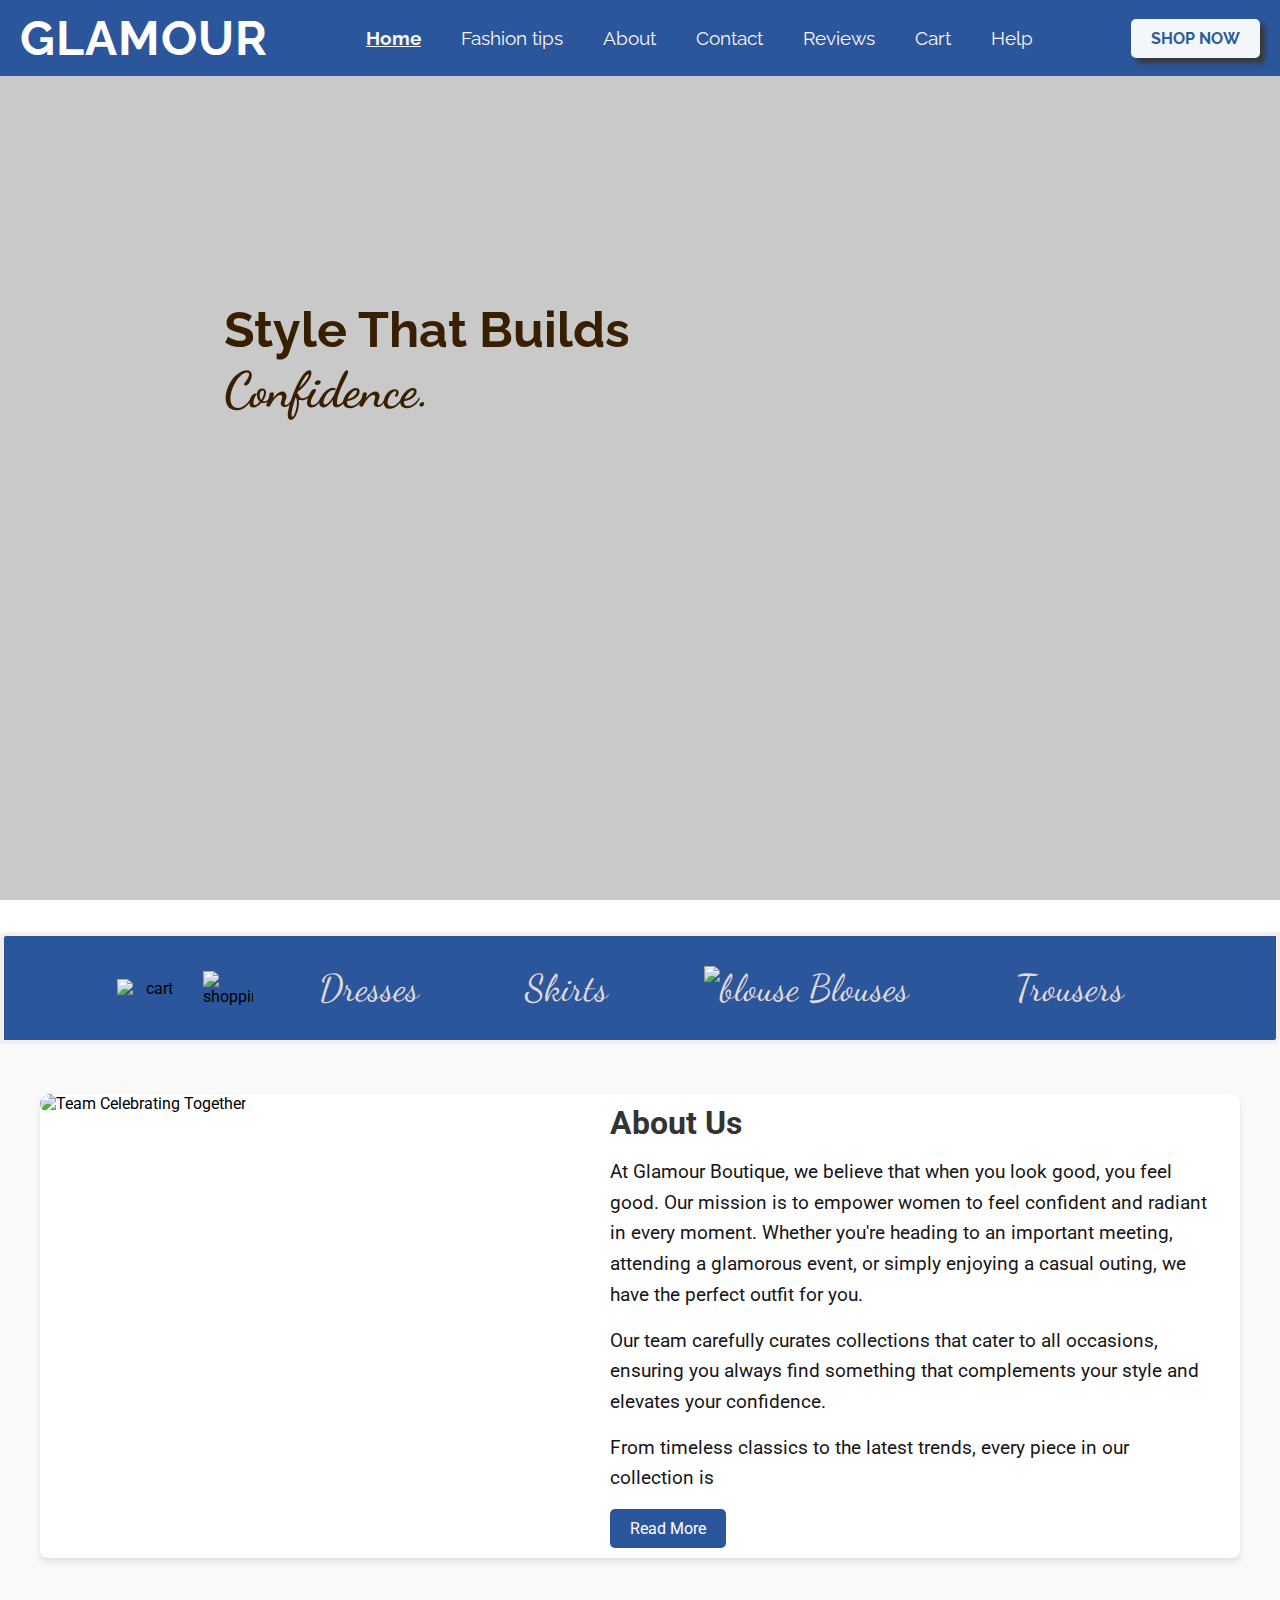
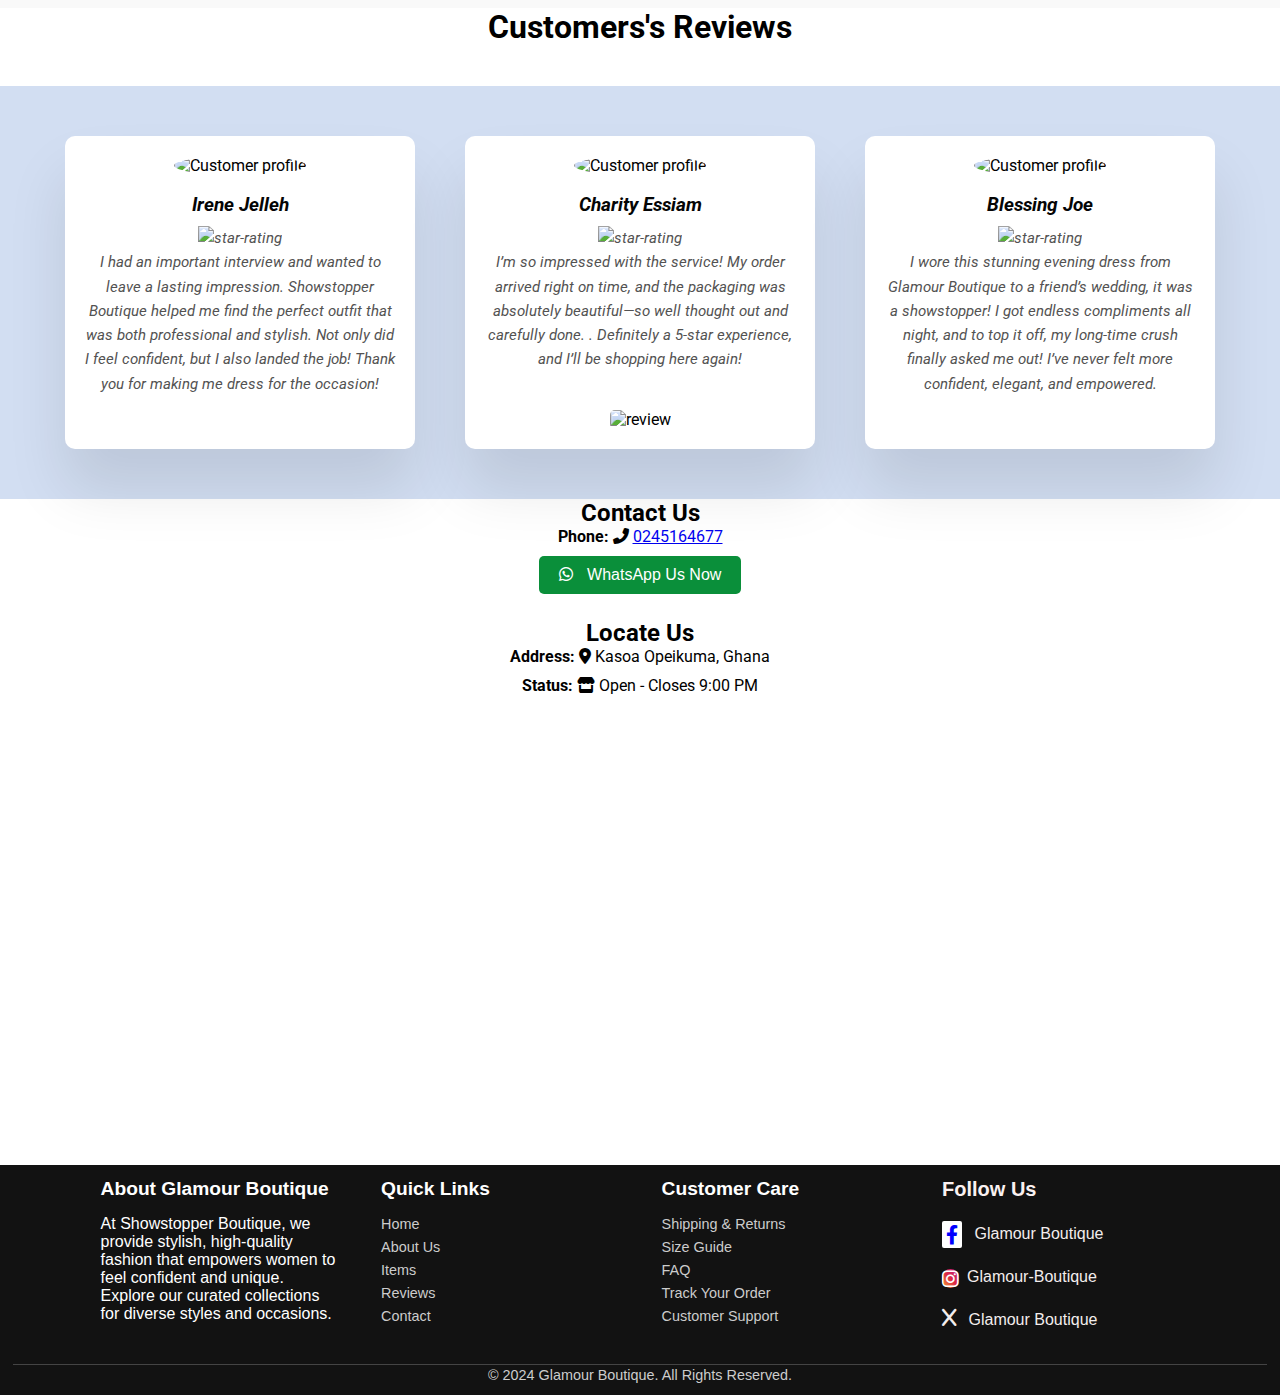
==== index.html @ 3b296327 "Add files via upload" ====
<!DOCTYPE html>
<html lang="en">
  <head>
    <meta charset="UTF-8" />
    <meta name="viewport" content="width=device-width, initial-scale=1.0" />
    <title>Main Background with Overlay</title>

  
    <link rel="stylesheet" href="index.css" />
    <script src="try.js"></script>
    <!-- <script src="locate.js"></script> -->
    <script
      src="https://kit.fontawesome.com/cdb2f161c6.js"
      crossorigin="anonymous"
    ></script>

    <link
      href="https://cdnjs.cloudflare.com/ajax/libs/font-awesome/6.0.0-beta3/css/all.min.css"
      rel="stylesheet"
    />

  </head>

  <body>

    <header>
      <!-- Navbar -->
      <nav>
        <div class="logo"> GLAMOUR </div>

        <div class="menu">
          <a href="#" id="Home">Home</a>
          <a href="tips.html">Fashion tips</a>
          <a href="#about-we">About</a>
          <a href="#green">Contact</a>
          <a href="#Revie">Reviews</a>
          <a href="cart.html" > Cart </a>

          <div class="dropdown">
            <a href="Customercare.htm">Help</a>
            <div class="dropdown-content">
                <a href="customercare.htm#Returns">Shipping & Returns</a>
                <a href="customercare.htm#size">Size Guide</a>
                <a href="customercare.htm#faq">FAQ</a>
                <a href="customercare.htm#track">Track Your Order</a>
                <a href="customercare.htm#support">Customer Support</a>
            </div>
        </div>

        </div>

        <a href="#Items" class="cta">SHOP NOW</a>
      </nav>

      <!-- Add this to your HTML (usually in the body section) -->
      <div id="notification" class="notification">
        <p id="notification-text"></p>
      </div>

      <h3 class="motto">
        Style That Builds <br /> <span id="confidence"> Confidence. </span> 
          
      </h3>
    </header>
  


    <!-- Shop LInks   -->
    <div id="Items">
      
      <ul class="Ul3">
         <img src="pictures/yonnah.png" width="70px" alt="cart"><img src="pictures/yun.png"     alt="shopping" width="50px">
         
        <div class="category">

          <!-- Checkbox (hidden) -->
          <input type="checkbox" id="dresses-toggle" class="toggle-checkbox" />

          <!-- Label for the checkbox -->
          <label for="dresses-toggle" class="toggle-label"> 
            <img src="pictures/aunty-icon.png" width="30px" alt="" />
           
            Dresses</label
          >

          <!-- Content to show/hide -->
          <div class="category-content">
            <ul>
              <li><a href="Richaunty.html"> Formal Dresses</a></li>
              <li><a href="EveningGowns.html"> Evening Gowns</a></li>
              <li><a href="dresses.html"> Casual Dresses</a></li>
            </ul>
          </div>
        </div>

        <!-- office wear -->
        <div class="category">
          <!-- Checkbox (hidden) -->
          <input type="checkbox" id="Skirts-toggle" class="toggle-checkbox" />

          <!-- Label for the checkbox -->

          <label for="Skirts-toggle" class="toggle-label">
            <img src="pictures/office-icon.png" width="30px" alt="" />
            Skirts</label
          >

          <!-- Content to show/hide -->
          <div class="category-content">
            <ul>
              <li><a href="pencil.html"> Pencil Skirts</a></li>
              <li><a href="Casualskirts.htm"> Casual Skirts</a></li>
              <li><a href="platedS.html">Evening Skirts </a></li>
            </ul>
          </div>
        </div>

        <!-- --------- Blouses-->
        <!--  from Ai -->
        <div class="category">
          <!-- Checkbox (hidden) -->
          <input type="checkbox" id="Tops-toggle" class="toggle-checkbox" />

          <!-- Label for the checkbox -->
          <label for="Tops-toggle" class="toggle-label">
            <img src="pictures/pappy-removebg-preview.png" width="30px" alt="blouse" /> Blouses
          </label>

          <!-- Content to show/hide -->
          <div class="category-content">
            <ul>
              <li><a href="OfficeTops.html"> Office Tops </a></li>
              <li><a href="evetops.html"> Evening Blouses</a></li>
              <li><a href="casb.html"> Casual Tops</a></li>
            </ul>
          </div>
        </div>

        <!-- --------- -->
        <!--  from Ai -->
        <div class="category">
          <!-- Checkbox (hidden) -->
          <input type="checkbox" id="Trousers-toggle" class="toggle-checkbox" />

          <!-- Label for the checkbox -->
          <label for="Trousers-toggle" class="toggle-label">
            <img src="pictures/pants-icon.png" width="30px" alt="" /> Trousers
          </label>

          <!-- Content to show/hide -->
          <div class="category-content">
            <ul>
              <li><a href="officeT.htm"> Formal trousers </a></li>
              <li><a href="shine.htm"> Evening trousers</a></li>
              <li><a href="summertrousers.htm"> Casual Trousers</a></li>
            </ul>
          </div>
        </div>

        

       
          
      </ul>
    </div>

    <!-- main -->

    <main>
      <!-- About Us Section -->
      <section id="about-us" class="about-us-section">
        <div class="about-us-container">
          <!-- Image Section -->
          <div class="about-us-image">
            <img src="pictures/jayson.jpg" alt="Team Celebrating Together" />
          </div>

          <!-- About us Section -->
          <div class="about-us-text" id="about-we">
            <h2>About Us</h2>
            <p>
              At Glamour Boutique, we believe that when you look good, you
              feel good. Our mission is to empower women to feel confident and
              radiant in every moment. Whether you're heading to an important
              meeting, attending a glamorous event, or simply enjoying a casual
              outing, we have the perfect outfit for you.
            </p>
            <p>
              Our team carefully curates collections that cater to all
              occasions, ensuring you always find something that complements
              your style and elevates your confidence.
            </p>

            <p> From timeless classics to the latest trends, every piece in our collection is </p>
            <a href="about-us.htm" class="read-more-btn">Read More</a>
          </div>
        </div>
      </section>

<!-- review section -->
 <section> 
<h2 id="Revie">Customers's Reviews</h2>
      <section id="Customer-review">
       
        <div class="Reviews">
          <img
            src="pictures/ree.jpg"
            alt="Customer profile"
            class="profiles--pic"
          />
          <p class="float9">
            <span class="p-name"> Irene Jelleh</span>
            <img src="pictures/gstar.png" width="120px" alt="star-rating" />
            <br />
I had an important interview and wanted to leave a lasting impression. 
Showstopper Boutique  helped me find the perfect outfit that was both professional 
and stylish. Not only did I feel confident, but I also landed the
 job! Thank you for making me dress for the occasion!
          </p>
          <img src="pictures/review5.jpg" width="100%" alt="" class="banda" />
        </div>

        <div class="Reviews">
          <img
            src="pictures/jeew.jpg"
            alt="Customer profile"
            class="profiles--pic"
          />
          <p class="float9">
            <span class="p-name"> Charity Essiam</span>
            <img src="pictures/gstar.png" width="120px" alt="star-rating" />

            <br />
            I’m so impressed with the service! My order arrived right on time, and the packaging was absolutely beautiful—so well thought out and carefully done. . Definitely a 5-star experience, and I’ll be shopping here again!
          </p> <br> <br>
          <img src="pictures/gabby.jpg" width="100%" height="30%" alt="review" class="banda" />
        </div>



        <div class="Reviews">
          <img
            src="pictures/luk.jpg"
            alt="Customer profile"
            class="profiles--pic" />
          <p class="float9">
            <span class="p-name"> Blessing Joe</span>
            <img src="pictures/gstar.png" width="120px" alt="star-rating" />
            <br />
             I wore this stunning evening dress from Glamour Boutique to a friend’s wedding, it was a showstopper! I got endless compliments all night, and to top it off, my long-time crush finally asked me out! I’ve never felt more confident, elegant, and empowered. 
          </p>
          <img src="pictures/jee.jpg" width="100%" alt="" class="banda" />
        </div>

      
      </section>
    </main>
  </section>

<!-- locate us -->
        <section class="location-info" >
           
                <div class="location">
                  <div id="green"> 
                  <h2>Contact Us</h2>
                    <p class="address"><strong>Phone:</strong> <i class="fas fa-phone-alt"></i> <a href="tel:0245164677">0245164677</a></p>
                    <a href="https://wa.me/233245164677" target="_blank">
                      <button class="btnn"><i class="fab fa-whatsapp"></i> WhatsApp Us Now</button>
                  </a>
                </div>


                  <h2>Locate Us </h2>
                  <p class="address"><strong>Address:</strong> <i class="fas fa-map-marker-alt"></i> Kasoa Opeikuma, Ghana</p>

                  <p><strong>Status:</strong> <i class="fas fa-store"></i> <span class="open">Open</span> - Closes 9:00 PM</p>
                </div>
                <div class="location-details">
                <div class="map">  <iframe src="https://www.google.com/maps/embed?pb=!1m18!1m12!1m3!1d3971.2195378727934!2d-0.42785399184886086!3d5.534420833848116!2m3!1f0!2f0!3f0!3m2!1i1024!2i768!4f13.1!3m3!1m2!1s0xfdfbbdac1ddea0d%3A0x70955f79b923f5af!2sKasoa%20-%20Opeikuma!5e0!3m2!1sen!2sgh!4v1733515613143!5m2!1sen!2sgh" width="600" height="450" style="border:0;" allowfullscreen="" loading="lazy" referrerpolicy="no-referrer-when-downgrade"> </iframe> </div>
                <div class="map"> <img src="pictures/real.webp"  width="20%" alt=""> </div> 
            </div>
         
        </section>
    



<!-- footer -->

    <footer id="Contact-us">
      <div class="footer-container">
        <!-- About Us Section -->
        <div class="footer-section">
          <h3>About Glamour Boutique</h3>
          <p>
            At Showstopper Boutique, we provide stylish, high-quality fashion
            that empowers women to feel confident and unique. Explore our
            curated collections for diverse styles and occasions.
          </p>
        </div>

        <!-- Quick Links Section -->
        <div class="footer-section">
          <h3>Quick Links</h3>
          <ul>
            <li><a href="#Home">Home</a></li>
            <li><a href="#About-us">About Us</a></li>
            <li><a href="#Items">Items</a></li>
            <li><a href="#Reviews">Reviews</a></li>
            <li><a href="#Contact-us">Contact</a></li>
          </ul>
        </div>

        <!-- Customer Care Section -->
        <div class="footer-section">
          <h3 id="C-care"> Customer Care </h3>
          <ul>
            <li><a href="Customercare.htm#Returns">Shipping & Returns</a></li>
            <li><a href="Customercare.htm#size">Size Guide</a></li>
            <li><a href="Customercare.htm#faq">FAQ</a></li>
            <li><a href="Customercare.htm#order">Track Your Order</a></li>
            <li><a href="Customercare.htm#support">Customer Support</a></li>
          </ul>
        </div>
<!-- social-links -->
        <div class="social-media">
          <h3>Follow Us</h3>
          <a href="https://www.facebook.com" target="_blank" class="social-link"><i class="fab fa-facebook-f"></i> Glamour Boutique</a> <br>
          <a href="https://www.instagram.com" target="_blank" class="social-link"><i class="fab fa-instagram"></i>Glamour-Boutique</a> <br>

          <a href="https://x.com/yourusername" target="_blank" class="social-link">
            <i class="fab fa-x"></i> Glamour Boutique
          </a>
          
          
         
      </div>
      
      </div>

      <!-- Footer Bottom -->
      <div class="footer-bottom">
        <p>&copy; 2024 Glamour Boutique. All Rights Reserved.</p>
      </div>
    </footer>

    <script src="try.js"> </script>
  </body>
</html>
---- index.css ----
/* fonts link below raleway*/
@import url('https://fonts.googleapis.com/css2?family=Cinzel:wght@400..900&family=DM+Sans:ital,opsz,wght@0,9..40,100..1000;1,9..40,100..1000&family=Dancing+Script:wght@400..700&family=Great+Vibes&family=Lato:ital,wght@0,100;0,300;0,400;0,700;0,900;1,100;1,300;1,400;1,700;1,900&family=Pacifico&family=Poppins:ital,wght@0,100;0,200;0,300;0,400;0,500;0,600;0,700;0,800;0,900;1,100;1,200;1,300;1,400;1,500;1,600;1,700;1,800;1,900&family=Raleway:ital,wght@0,100..900;1,100..900&family=Roboto:ital,wght@0,100;0,300;0,400;0,500;0,700;0,900;1,100;1,300;1,400;1,500;1,700;1,900&display=swap');

/* poppins fonts below */
@import url('https://fonts.googleapis.com/css2?family=Cinzel:wght@400..900&family=DM+Sans:ital,opsz,wght@0,9..40,100..1000;1,9..40,100..1000&family=Dancing+Script:wght@400..700&family=Great+Vibes&family=Lato:ital,wght@0,100;0,300;0,400;0,700;0,900;1,100;1,300;1,400;1,700;1,900&family=Pacifico&family=Poppins:ital,wght@0,100;0,200;0,300;0,400;0,500;0,600;0,700;0,800;0,900;1,100;1,200;1,300;1,400;1,500;1,600;1,700;1,800;1,900&family=Raleway:ital,wght@0,100..900;1,100..900&family=Roboto:ital,wght@0,100;0,300;0,400;0,500;0,700;0,900;1,100;1,300;1,400;1,500;1,700;1,900&display=swap');

/* dancing script */
@import url("https://fonts.googleapis.com/css2?family=Dancing+Script:wght@400..700&display=swap");

html {
  scroll-behavior: smooth; /* Enables smooth scrolling */
}

* {
    margin: 0;
    padding: 0;
    box-sizing: border-box;

  }

  header {
    position: relative; /* Set position relative for layering */
    height: 100vh; /* Full viewport height */
    background-image: url('pictures/homep.jpg');
    background-size:contain ; /* Ensure the main image covers the entire header */
    background-position: center; /* Center the main image */
    background-repeat: no-repeat; /* Avoid repetition */
    background-color: rgb(202, 201, 201);
    

    margin: auto;
    /* display: block; */


  }

/* url(pictures/aunty-icon.png) */

  h1 {
    position: absolute; /* Position text above the images */
    top: 50%; /* Center the text vertically */
    left: 50%; /* Center the text horizontally */
    transform: translate(-50%, -50%); /* Adjust for exact centering */
    color: white;
    font-size: 3em;
    text-shadow: 2px 2px 5px rgba(0, 0, 0, 0.7); /* Add a shadow for visibility */
  }


  /* Body and overall background */
  body {
    font-family: "Roboto", serif;
  }

#Home{
  text-decoration: underline;
  font-weight: bold;
}

.h12{
    font-size: 2rem;
    letter-spacing: 7px;
   font-display: left;
}



.toggle-label:hover{
background-color: #edf0f4;
transform: translateY(-2px);
list-style-type: circle;
color: #131314;
}

a:hover{
background-color:#f3eded;
color: #2b569b;

}

.motto{
  color: rgb(56, 31, 1);
 margin-top: 14rem;
 margin-left: 14rem;
 font-family: "Raleway";
/* text-decoration: underline; */
font-size: 3.1rem;
/* color:#2b569b; */
/* text-align: ; */
font-weight: bolder;
}

#confidence{
  /* background-color: #2b569b; */
  /* color: white; */
  /* background-image: url(pictures/paint2-.png); */
  /* font-size: 3rem; */
  font-family: "Dancing Script";
  /* margin-left: 6rem; */
}


/* Styling for the Items container */
#Items {
  border: 4px solid #f5eeee; 
  text-align: center; /* Center-align content inside */
  /* padding: 1rem;  */
  /* margin-right: 5rem; */
  /* margin-left: 5rem; */
  /* border: 1px solid rgb(252, 169, 183);  */
  background-color: #2b569b;
  /* border-left: 0px; */
  margin-top: 2rem;
  border-radius: 6px 0px;
}




/* Styling for the unordered list */
.Ul3 {
  display: flex; /* Use flexbox for horizontal layout */
  justify-content: center; /* Center items horizontally */
  align-items: center; /* Align items vertically */
  gap: 1rem; /* Add spacing between list items */
  list-style: none; /* Remove bullet points */
  padding: 0; /* Remove default padding */
  margin: 0; /* Remove default margin */
  flex-wrap: wrap; /* Allow items to wrap to the next line */
  font-family: "Roboto", serif;
}

/* Styling for each list item */
.Ul3 li {
  display: flex; /* Align content within each list item */
  flex-direction: row; /* Keep items in a row */
  align-items: center; /* Align image and text vertically */
  flex: 1 0 150px; /* Flex-grow, flex-shrink, and set a base width */
  justify-content: center; /* Center each list item */
  
}

/* Styling for links */
.Ul3 li a {
  text-decoration: none; /* Remove underline from links */
  color: black; /* Set link text color */
  font-size: 1rem; /* Set font size for text */
  display: flex; /* Flexbox for link content */
  align-items: center; /* Align image and text vertically */
  width: 100%; /* Ensure the link takes full width of li */
  justify-content: center; /* Center content horizontally */
 margin-left: 13px;
}


.Ul3 li a:hover{
  color: #fff;
  background-color: #2b569b;
}

/* Styling for images */
.Ul3 li img {
  width: 7%; /* Set image width */
  height: auto; /* Maintain aspect ratio */
  margin-right: 0.5rem; /* Add space between image and text */
}




/* about us */

/* About Us Section Styles */
.about-us-section {
  display: flex;
  justify-content: center;
  padding: 50px 20px;
  background-color: #f9f9f9;
}

.about-us-container {
  display: flex;
  flex-direction: row; /* Ensures the image is on the left and text on the right */
  flex-wrap: wrap;
  max-width: 1200px;
  width: 100%;
  background: #fff;
  border-radius: 8px;
  overflow: hidden;
  box-shadow: 0 4px 6px rgba(0, 0, 0, 0.1);
}

.about-us-image {
  flex: 0.9; /* Makes the image take up half the container width */
  min-width: 00px; /* Ensures the image doesn't shrink too much */
}

.about-us-image img {
  width: 80%;
  height: auto;
  border-radius: 10px;
}

.about-us-text {
  flex: 1; /* Makes the text take up half the container width */
  padding: 10px 30px;
}

.about-us-text h2 {
  font-size: 2rem;
  color: #333;
  margin-bottom: 15px;
}

.about-us-text p {
  font-size: 1.2rem;
  line-height: 1.6;
  color:rgb(23, 22, 22);
  margin-bottom: 15px;
}


/* read more */
.read-more-btn {
  display: inline-block;
  padding: 10px 20px;
  color: #fff;
  background-color:#2b569b;
  border-radius: 5px;
  text-decoration: none;
  /* font-weight: bold; */
  transition: all 0.3s ease;
}

.read-more-btn:hover {
  /* background-color: #b0405f; */
  transform: translateY(-2px);
}




/* Reviews Section */
#Customer-review {
  display: flex;
  justify-content: center;
  flex-wrap: wrap;
  gap: 50px;
  margin-top: 40px;
  padding: 50px;
 /* background-color: #f1bcdc; */
 /* backdrop-filter: blur(15px); */
 /* box-shadow: 0 0  3px #3f3f3f; */
background-color: #d2def2;
}

.Reviews {
  background-color: white ;
  width: 350px;
  padding: 20px;
  border-radius: 10px;
  text-align: center;
  /* transition: transform 0.3s ease, box-shadow 0.3s ease; */
overflow: hidden;
box-shadow: 0 40px 60px rgba(0, 0, 0, 0.1);
/* border: 2px #2b569b solid; */
}

.Reviews:hover {
  transform: translateY(-2px);
  box-shadow: 0 16px 16px #2b569b;
}

#Revie{
  text-align: center;
  font-size: 2rem;
}

.profiles--pic {
  width: 80px;
  height: 80px;
  border-radius: 50%;
  object-fit: cover;
  margin-bottom: 15px;
}

.float9 {
  font-size: 16px;
  color: #272626;
}

.p-name {
  font-weight: bold;
  color: #050505;
  display: block;
  margin-bottom: 5px;
  font-size: 1.2rem;
}

.Reviews p {
  line-height: 1.6;
  font-style: italic;
  color: #535252;
  font-size: 95%;
}

.banda:hover{
  transform: scale(1.3);
  transition: transform 0.3s ease, box-shadow 0.3s ease;
}

.banda{
  border-radius: 5px;
}


/* footer */
footer {
  background-color: #121212;
  color: #fff;
  padding: 1% 1%;
  font-family: Arial, sans-serif;
}

.footer-container {
  display: flex;
  justify-content: space-between;
  flex-wrap: wrap;
  max-width: 1200%;
  /* margin: 0 auto; */
  padding: 0 7%;
}

.footer-section {
  width: 22%;
  margin-bottom: 2%;
}

.footer-section h3 {
  font-size: 1.2em;
  margin-bottom: 15px;
  font-weight: bold;
  color: #fff;
}

.footer-section ul {
  list-style: none;
  padding: 0;
}

.footer-section ul li {
  margin: 5px 0;
}

.footer-section ul li a {
  color: #ccc;
  text-decoration: none;
  font-size: 0.9em;
}

.footer-section ul li a:hover {
  color: #fff;
}

.footer-bottom {
  text-align: center;
  margin-top: 1%;
  border-top: 1px solid #444;
  padding-top: 0.1%;
}

.footer-bottom p {
  font-size: 0.9em;
  color: #ccc;
}


/* ai links to the shop */
/* General Styling */
.category {
  margin: 20px;
  font-family: "Poppins";
  color: black;
}

/* Initially hide the content */
.category-content {
  display: none;
  margin-top: 10px;
  padding: 10px;
  background-color: #cfd5db;
  border: 1px solid #ddd;
  border-radius: 5px;
}

div.category-content ul {
  list-style-type: square;
}

.toggle-checkbox {
  display: none; /* Hide the checkbox */
}

.toggle-label {
  /* background-color: #ff6f61; */
  color: rgb(224, 218, 218);
  padding: 10px 20px;
  border-radius: 5px;
  cursor: pointer;
  display: inline-block;
  font-size: 37px;
  font-family: "Dancing Script";
}


/* Show content when checkbox is checked */
.toggle-checkbox:checked + .toggle-label + .category-content {
  display: block;
}




/* Social Media Section */
.social-media {
  width: 22%; /* Match the other sections for consistent layout */
  text-align: left; /* Align content to the left */
  margin: 0; /* Remove extra margins */
  gap: 10px;
}

.social-media h3 {
  font-size: 20px;
  color: #faf1f1;
  margin-bottom: 10px;
}

.social-link {
  display: inline-block;
  margin: 10px 0;
  text-decoration: none;
  color: #f3eded;
  font-size: 16px;
  transition: color 0.3s ease;
}

.social-link i {
  margin-right: 8px;
  font-size: 1.2em; /* Adjust icon size for consistency */
}

.social-link:hover {
  color: #007bff; /* Change this to your theme color */
}

.fa-facebook-f, .fa-twitter, .fa-instagram {
  font-size: 1.5em;
  vertical-align: middle;
  
}

.fa-facebook-f{
  color: blue;
  font-size: 2rem;
  background-color: white;
  padding: 4px;
  border-radius: 2px;
}


/* General styling for the social link */
.fa-instagram {
  color: #ffffff; /* White text for contrast */
  background: linear-gradient(45deg, #f09433, #e6683c, #dc2743, #cc2366, #bc1888);
  /* padding: 10px 20px; */
  border-radius: 25px; /* Rounded button style */
  text-decoration: none;
  font-size: 16px;
  display: inline-flex;
  align-items: center;
  transition: transform 0.3s, box-shadow 0.3s ease;
}

.fa-twitter{
  color: #1da1f2;
}




/* cart */
.cart i {
  font-size: 20px;
  color: #edf0f5;
}

.cart:hover i {
  color: #000; /* Highlight color on hover */
}


/* locate-us */
.location-info {
  /* display: flex; */
  flex-direction: column; /* Ensure items are stacked vertically */
  align-items: center; /* Center the content horizontally */
  justify-content: center; /* Center the content vertically, if needed */
  text-align: center;
}





.map{
  /* width: 200%;  */
  max-width: 600px; 
  /* height: 450px;  */
  /* gap: 1px; */
  margin-top: 1rem;
}

.location-details {
  display: flex;
  justify-content: center; 
  gap: 4px; /* Add spacing between the images */
}

.map img {
  width: 80%; /* Adjust image width to fit */
  transform: scaleX(-1); /* Mirror the first image */
}

.map:last-child img {
  transform: scaleX(1); /* Keep the second image normal */
}


#green{
  margin-bottom: 2%;
  /* padding:  0 8rem; */
}

.address{
  margin-bottom: 10px;
}


/* i do noy know wat button yhis is */
.btnn{
  background-color: #2b569b;
  color: white;
  padding: 7px;
  border-radius: 3px;
  border-color: #2b5c9b;
}


#C-care a{
  text-decoration: none;
  color: white;
}


.btnn {
  background-color: #0a8f3a; /* WhatsApp green */
  color: white;
  padding: 10px 20px;
  border: none;
  border-radius: 5px;
  font-size: 16px;
  cursor: pointer;
}

.btnn i {
  margin-right: 10px;
}

.btnn:hover {
  background-color: #128C7E; /* Darker green on hover */
}


/* Navbar styling */
nav {
  display: flex;
  justify-content: space-between;
  align-items: center;
  padding: 10px 20px;
  /* position: sticky; */
  top: 0;
  z-index: 1000;
  font-family: "Raleway", sans-serif;
  background-color: #2b569b;
  position: sticky;
}



/* Logo styling */
nav .logo {
  font-size: 48px;
  color: #FFF;
  font-weight: bold;
  text-transform: uppercase;
  letter-spacing: 1px;
  flex-shrink: 0; /* Prevent logo from shrinking */
  /* letter-spacing: 4px; */
}

/* Menu styling */
nav .menu {
  display: flex;
  gap: 20px;
  flex: 1; /* Allow the menu to take up available space */
  justify-content: center; /* Center the menu items */
  align-items: center;
}

/* Menu links styling */
nav .menu a {
  color: #f9f5f5;
  text-decoration: none;
  font-size: 1.2rem;
  padding: 5px 10px;
  border-radius: 5px;
  transition: background 0.3s;
}

nav .menu a:hover {
  color: #2b569b;
  background-color: white;
}

/* Dropdown menu */
.dropdown {
  position: relative;
}

.dropdown-content {
  display: none;
  position: absolute;
  background-color: #8c8888;
  min-width: 200px;
  box-shadow: 0px 8px 16px rgba(0, 0, 0, 0.2);
  z-index: 1;
  padding: 10px;
  border-radius: 5px;
 
}

.dropdown-content a {
  color: #333;
  padding: 8px;
  text-decoration: none;
  display: block;
}

.dropdown-content a:hover {
  background-color: #151313;
  color: white;
}

.dropdown:hover .dropdown-content {
  display: block;
}

/* CTA button styling */
.cta {
  background-color: #f4f7fa;
  color: #2b5c9b;
  padding: 10px 20px;
  text-decoration: none;
  font-weight: bolder;
  border-radius: 5px;
  transition: background 0.3s;
  flex-shrink: 0; /* Prevent CTA button from shrinking */
  font-size: 1rem;
  /* border: 5px 5px solid black; */
  box-shadow: 5px 5px 5px #383838;
}

.cta:hover {
  background-color: #2b569b;
  color: #fff;
  /* transform: ; */
  /* box-shadow: 1px ; */
  
}





/* Responsive Design */
@media (max-width: 768px) {
  .menu {
    display: none; /* Hide menu by default */
    /* flex-direction: column; */
    align-items: center;
    background-color: #2b569b;
    /* padding: 10px; */
    position: absolute;
    top: 60px;
    /* left: 0; */
    /* width: 200px; */
    box-shadow: 0px 4px 6px rgba(0, 0, 0, 0.1);
  }

  .menu a {
    padding: 10px;
    font-size: 1rem;
  }

.logo{
  font-size: 1%;
}
  
.motto{
  color: black;
  font-size: 201%;
  margin-left: 1rem;
  width: 24%;
}



 



  .menu ul {
    list-style-type: none;
    padding: 0;
  }

#Items{
  width: 300px;
 
}

.Ul3{
gap: 2px;
margin: 0;
justify-content: center;
}


}
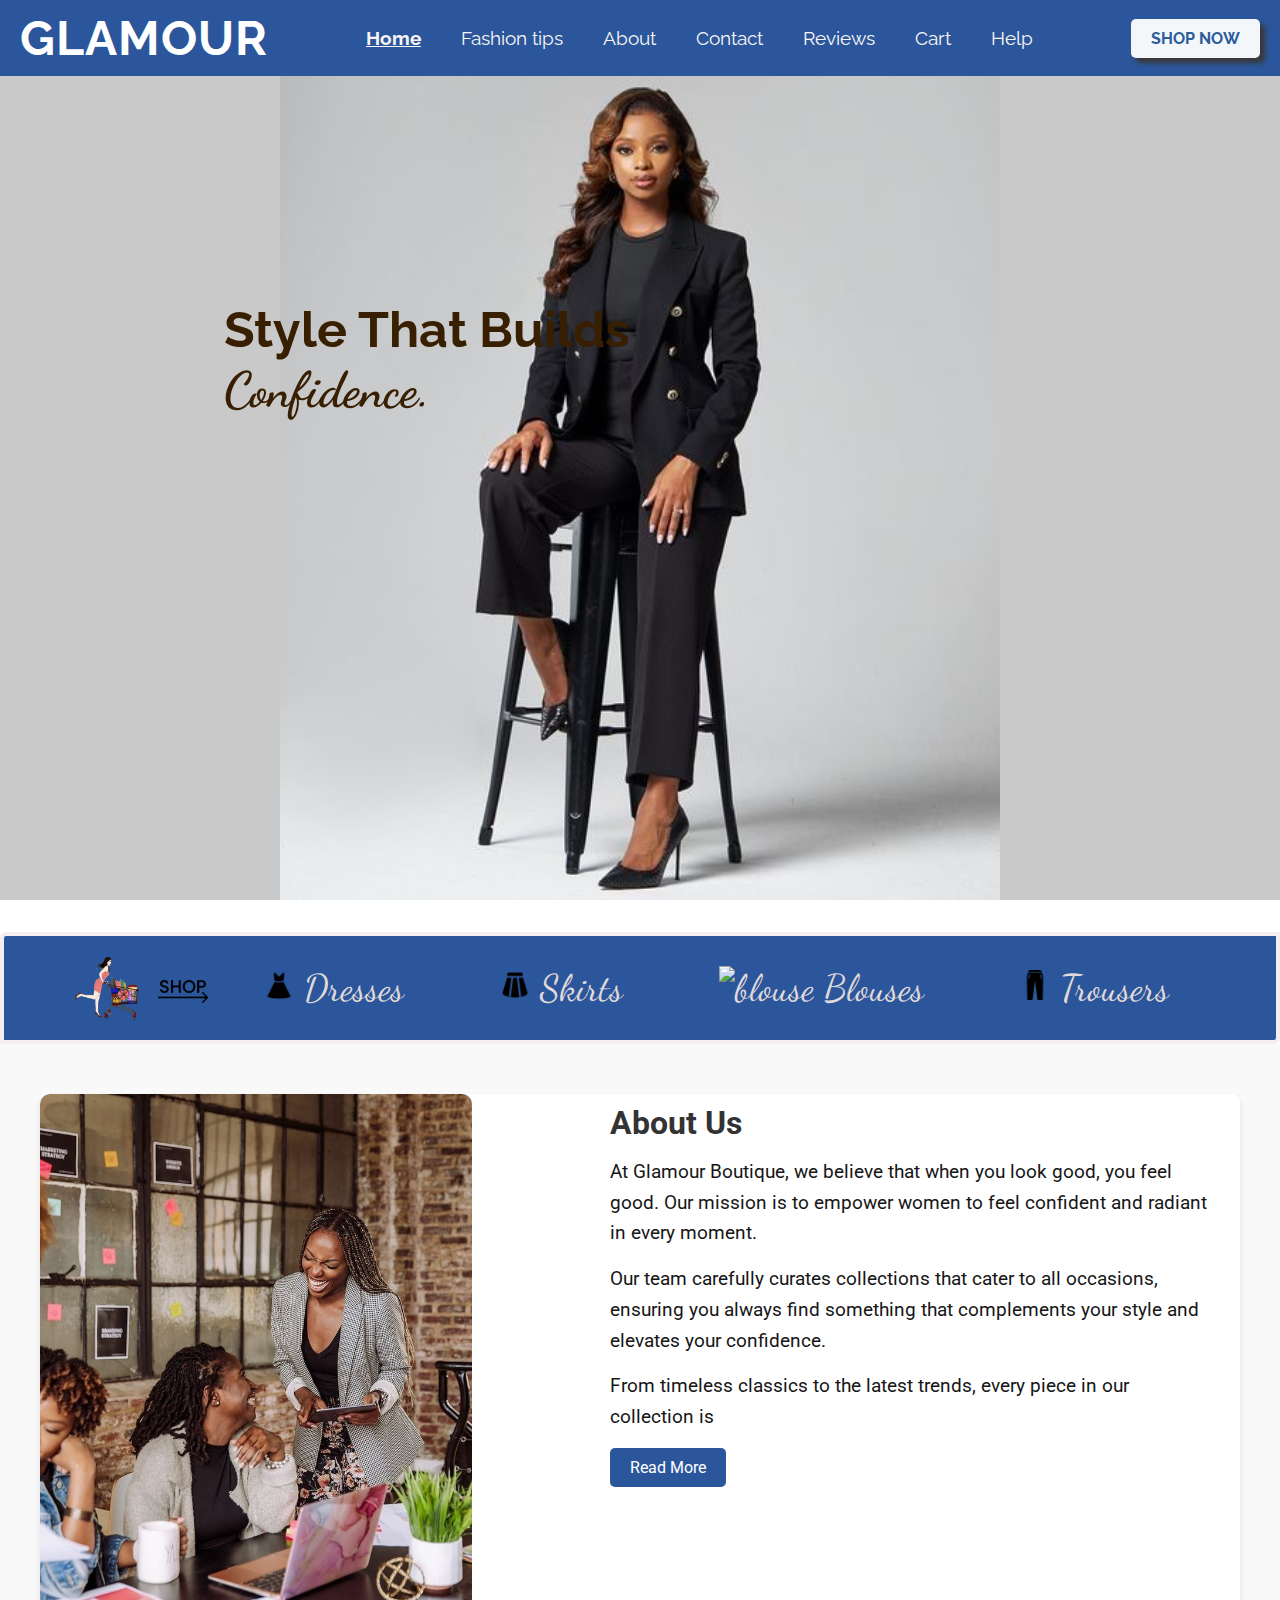
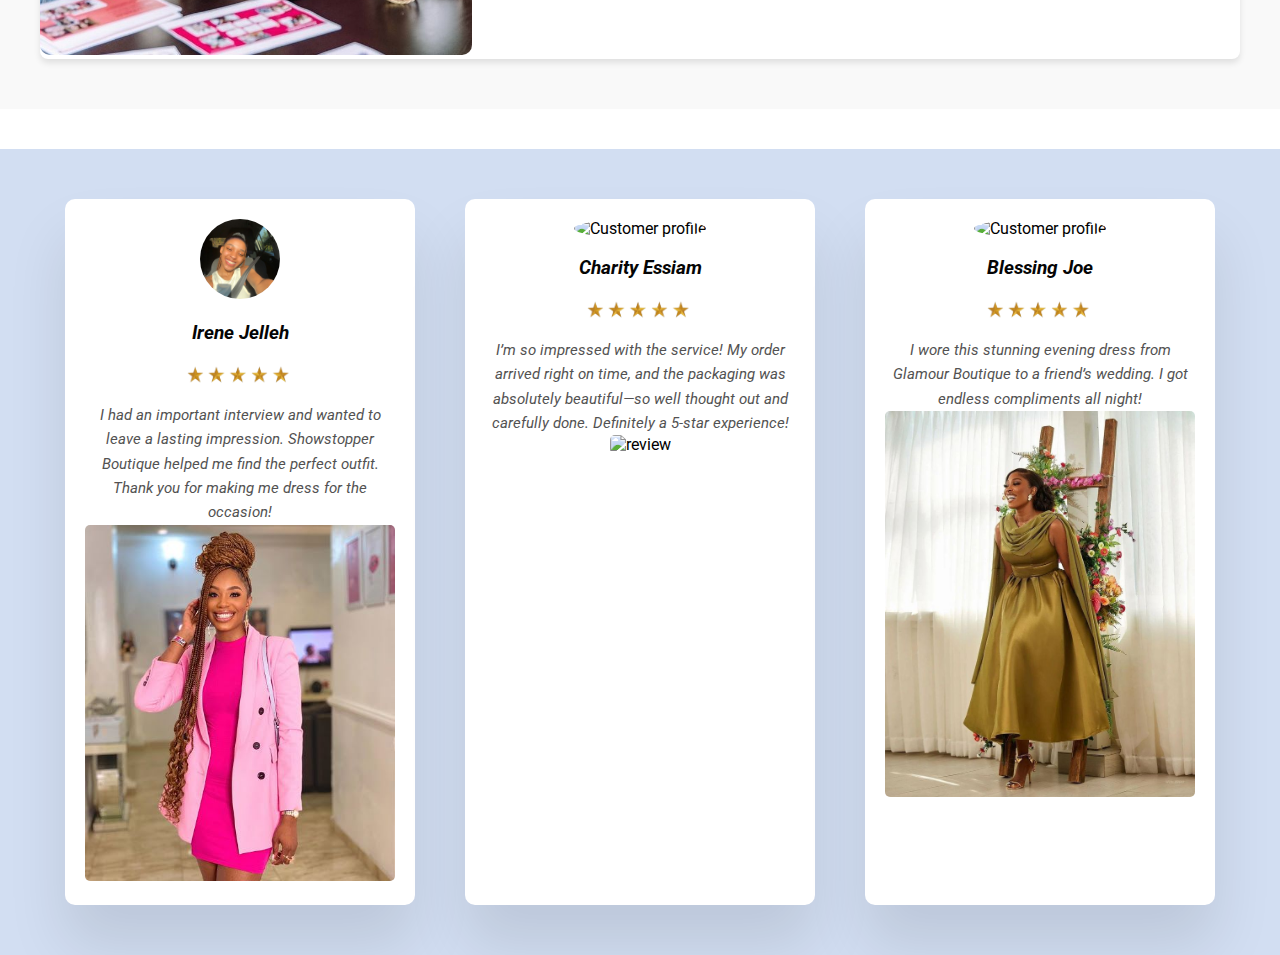
==== commit b93303bd: "Update index.html" ====
--- a/index.html
+++ b/index.html
@@ -5,10 +5,8 @@
     <meta name="viewport" content="width=device-width, initial-scale=1.0" />
     <title>Main Background with Overlay</title>
 
-  
     <link rel="stylesheet" href="index.css" />
     <script src="try.js"></script>
-    <!-- <script src="locate.js"></script> -->
     <script
       src="https://kit.fontawesome.com/cdb2f161c6.js"
       crossorigin="anonymous"
@@ -18,16 +16,12 @@
       href="https://cdnjs.cloudflare.com/ajax/libs/font-awesome/6.0.0-beta3/css/all.min.css"
       rel="stylesheet"
     />
-
   </head>
 
   <body>
-
     <header>
-      <!-- Navbar -->
       <nav>
         <div class="logo"> GLAMOUR </div>
-
         <div class="menu">
           <a href="#" id="Home">Home</a>
           <a href="tips.html">Fashion tips</a>
@@ -46,44 +40,30 @@
                 <a href="customercare.htm#support">Customer Support</a>
             </div>
         </div>
-
         </div>
-
         <a href="#Items" class="cta">SHOP NOW</a>
       </nav>
 
-      <!-- Add this to your HTML (usually in the body section) -->
       <div id="notification" class="notification">
         <p id="notification-text"></p>
       </div>
 
       <h3 class="motto">
         Style That Builds <br /> <span id="confidence"> Confidence. </span> 
-          
       </h3>
     </header>
-  
 
-
-    <!-- Shop LInks   -->
     <div id="Items">
-      
       <ul class="Ul3">
-         <img src="pictures/yonnah.png" width="70px" alt="cart"><img src="pictures/yun.png"     alt="shopping" width="50px">
+         <img src="picture/yonnah.png" width="70px" alt="cart">
+         <img src="picture/yun.png" alt="shopping" width="50px">
          
         <div class="category">
+          <input type="checkbox" id="dresses-toggle" class="toggle-checkbox" />
+          <label for="dresses-toggle" class="toggle-label"> 
+            <img src="picture/aunty-icon.png" width="30px" alt="" />
+           Dresses</label>
 
-          <!-- Checkbox (hidden) -->
-          <input type="checkbox" id="dresses-toggle" class="toggle-checkbox" />
-
-          <!-- Label for the checkbox -->
-          <label for="dresses-toggle" class="toggle-label"> 
-            <img src="pictures/aunty-icon.png" width="30px" alt="" />
-           
-            Dresses</label
-          >
-
-          <!-- Content to show/hide -->
           <div class="category-content">
             <ul>
               <li><a href="Richaunty.html"> Formal Dresses</a></li>
@@ -93,19 +73,12 @@
           </div>
         </div>
 
-        <!-- office wear -->
         <div class="category">
-          <!-- Checkbox (hidden) -->
           <input type="checkbox" id="Skirts-toggle" class="toggle-checkbox" />
+          <label for="Skirts-toggle" class="toggle-label">
+            <img src="picture/office-icon.png" width="30px" alt="" />
+            Skirts</label>
 
-          <!-- Label for the checkbox -->
-
-          <label for="Skirts-toggle" class="toggle-label">
-            <img src="pictures/office-icon.png" width="30px" alt="" />
-            Skirts</label
-          >
-
-          <!-- Content to show/hide -->
           <div class="category-content">
             <ul>
               <li><a href="pencil.html"> Pencil Skirts</a></li>
@@ -115,18 +88,12 @@
           </div>
         </div>
 
-        <!-- --------- Blouses-->
-        <!--  from Ai -->
         <div class="category">
-          <!-- Checkbox (hidden) -->
           <input type="checkbox" id="Tops-toggle" class="toggle-checkbox" />
-
-          <!-- Label for the checkbox -->
           <label for="Tops-toggle" class="toggle-label">
-            <img src="pictures/pappy-removebg-preview.png" width="30px" alt="blouse" /> Blouses
+            <img src="picture/pappy-removebg-preview.png" width="30px" alt="blouse" /> Blouses
           </label>
 
-          <!-- Content to show/hide -->
           <div class="category-content">
             <ul>
               <li><a href="OfficeTops.html"> Office Tops </a></li>
@@ -136,18 +103,12 @@
           </div>
         </div>
 
-        <!-- --------- -->
-        <!--  from Ai -->
         <div class="category">
-          <!-- Checkbox (hidden) -->
           <input type="checkbox" id="Trousers-toggle" class="toggle-checkbox" />
-
-          <!-- Label for the checkbox -->
           <label for="Trousers-toggle" class="toggle-label">
-            <img src="pictures/pants-icon.png" width="30px" alt="" /> Trousers
+            <img src="picture/pants-icon.png" width="30px" alt="" /> Trousers
           </label>
 
-          <!-- Content to show/hide -->
           <div class="category-content">
             <ul>
               <li><a href="officeT.htm"> Formal trousers </a></li>
@@ -156,34 +117,22 @@
             </ul>
           </div>
         </div>
-
-        
-
-       
-          
       </ul>
     </div>
 
-    <!-- main -->
-
     <main>
-      <!-- About Us Section -->
       <section id="about-us" class="about-us-section">
         <div class="about-us-container">
-          <!-- Image Section -->
           <div class="about-us-image">
-            <img src="pictures/jayson.jpg" alt="Team Celebrating Together" />
+            <img src="picture/jayson.jpg" alt="Team Celebrating Together" />
           </div>
 
-          <!-- About us Section -->
           <div class="about-us-text" id="about-we">
             <h2>About Us</h2>
             <p>
               At Glamour Boutique, we believe that when you look good, you
               feel good. Our mission is to empower women to feel confident and
-              radiant in every moment. Whether you're heading to an important
-              meeting, attending a glamorous event, or simply enjoying a casual
-              outing, we have the perfect outfit for you.
+              radiant in every moment.
             </p>
             <p>
               Our team carefully curates collections that cater to all
@@ -197,153 +146,53 @@
         </div>
       </section>
 
-<!-- review section -->
- <section> 
-<h2 id="Revie">Customers's Reviews</h2>
       <section id="Customer-review">
-       
         <div class="Reviews">
           <img
-            src="pictures/ree.jpg"
+            src="picture/ree.jpg"
             alt="Customer profile"
             class="profiles--pic"
           />
           <p class="float9">
             <span class="p-name"> Irene Jelleh</span>
-            <img src="pictures/gstar.png" width="120px" alt="star-rating" />
+            <img src="picture/gstar.png" width="120px" alt="star-rating" />
             <br />
 I had an important interview and wanted to leave a lasting impression. 
-Showstopper Boutique  helped me find the perfect outfit that was both professional 
-and stylish. Not only did I feel confident, but I also landed the
- job! Thank you for making me dress for the occasion!
+Showstopper Boutique helped me find the perfect outfit. Thank you for making me dress for the occasion!
           </p>
-          <img src="pictures/review5.jpg" width="100%" alt="" class="banda" />
+          <img src="picture/review5.jpg" width="100%" alt="" class="banda" />
         </div>
 
         <div class="Reviews">
           <img
-            src="pictures/jeew.jpg"
+            src="picture/jeew.jpg"
             alt="Customer profile"
             class="profiles--pic"
           />
           <p class="float9">
             <span class="p-name"> Charity Essiam</span>
-            <img src="pictures/gstar.png" width="120px" alt="star-rating" />
+            <img src="picture/gstar.png" width="120px" alt="star-rating" />
 
             <br />
-            I’m so impressed with the service! My order arrived right on time, and the packaging was absolutely beautiful—so well thought out and carefully done. . Definitely a 5-star experience, and I’ll be shopping here again!
-          </p> <br> <br>
-          <img src="pictures/gabby.jpg" width="100%" height="30%" alt="review" class="banda" />
+            I’m so impressed with the service! My order arrived right on time, and the packaging was absolutely beautiful—so well thought out and carefully done. Definitely a 5-star experience!
+          </p>
+          <img src="picture/gabby.jpg" width="100%" alt="review" class="banda" />
         </div>
-
-
 
         <div class="Reviews">
           <img
-            src="pictures/luk.jpg"
+            src="picture/luk.jpg"
             alt="Customer profile"
             class="profiles--pic" />
           <p class="float9">
             <span class="p-name"> Blessing Joe</span>
-            <img src="pictures/gstar.png" width="120px" alt="star-rating" />
+            <img src="picture/gstar.png" width="120px" alt="star-rating" />
             <br />
-             I wore this stunning evening dress from Glamour Boutique to a friend’s wedding, it was a showstopper! I got endless compliments all night, and to top it off, my long-time crush finally asked me out! I’ve never felt more confident, elegant, and empowered. 
+             I wore this stunning evening dress from Glamour Boutique to a friend’s wedding. I got endless compliments all night!
           </p>
-          <img src="pictures/jee.jpg" width="100%" alt="" class="banda" />
+          <img src="picture/jee.jpg" width="100%" alt="" class="banda" />
         </div>
-
-      
       </section>
     </main>
-  </section>
-
-<!-- locate us -->
-        <section class="location-info" >
-           
-                <div class="location">
-                  <div id="green"> 
-                  <h2>Contact Us</h2>
-                    <p class="address"><strong>Phone:</strong> <i class="fas fa-phone-alt"></i> <a href="tel:0245164677">0245164677</a></p>
-                    <a href="https://wa.me/233245164677" target="_blank">
-                      <button class="btnn"><i class="fab fa-whatsapp"></i> WhatsApp Us Now</button>
-                  </a>
-                </div>
-
-
-                  <h2>Locate Us </h2>
-                  <p class="address"><strong>Address:</strong> <i class="fas fa-map-marker-alt"></i> Kasoa Opeikuma, Ghana</p>
-
-                  <p><strong>Status:</strong> <i class="fas fa-store"></i> <span class="open">Open</span> - Closes 9:00 PM</p>
-                </div>
-                <div class="location-details">
-                <div class="map">  <iframe src="https://www.google.com/maps/embed?pb=!1m18!1m12!1m3!1d3971.2195378727934!2d-0.42785399184886086!3d5.534420833848116!2m3!1f0!2f0!3f0!3m2!1i1024!2i768!4f13.1!3m3!1m2!1s0xfdfbbdac1ddea0d%3A0x70955f79b923f5af!2sKasoa%20-%20Opeikuma!5e0!3m2!1sen!2sgh!4v1733515613143!5m2!1sen!2sgh" width="600" height="450" style="border:0;" allowfullscreen="" loading="lazy" referrerpolicy="no-referrer-when-downgrade"> </iframe> </div>
-                <div class="map"> <img src="pictures/real.webp"  width="20%" alt=""> </div> 
-            </div>
-         
-        </section>
-    
-
-
-
-<!-- footer -->
-
-    <footer id="Contact-us">
-      <div class="footer-container">
-        <!-- About Us Section -->
-        <div class="footer-section">
-          <h3>About Glamour Boutique</h3>
-          <p>
-            At Showstopper Boutique, we provide stylish, high-quality fashion
-            that empowers women to feel confident and unique. Explore our
-            curated collections for diverse styles and occasions.
-          </p>
-        </div>
-
-        <!-- Quick Links Section -->
-        <div class="footer-section">
-          <h3>Quick Links</h3>
-          <ul>
-            <li><a href="#Home">Home</a></li>
-            <li><a href="#About-us">About Us</a></li>
-            <li><a href="#Items">Items</a></li>
-            <li><a href="#Reviews">Reviews</a></li>
-            <li><a href="#Contact-us">Contact</a></li>
-          </ul>
-        </div>
-
-        <!-- Customer Care Section -->
-        <div class="footer-section">
-          <h3 id="C-care"> Customer Care </h3>
-          <ul>
-            <li><a href="Customercare.htm#Returns">Shipping & Returns</a></li>
-            <li><a href="Customercare.htm#size">Size Guide</a></li>
-            <li><a href="Customercare.htm#faq">FAQ</a></li>
-            <li><a href="Customercare.htm#order">Track Your Order</a></li>
-            <li><a href="Customercare.htm#support">Customer Support</a></li>
-          </ul>
-        </div>
-<!-- social-links -->
-        <div class="social-media">
-          <h3>Follow Us</h3>
-          <a href="https://www.facebook.com" target="_blank" class="social-link"><i class="fab fa-facebook-f"></i> Glamour Boutique</a> <br>
-          <a href="https://www.instagram.com" target="_blank" class="social-link"><i class="fab fa-instagram"></i>Glamour-Boutique</a> <br>
-
-          <a href="https://x.com/yourusername" target="_blank" class="social-link">
-            <i class="fab fa-x"></i> Glamour Boutique
-          </a>
-          
-          
-         
-      </div>
-      
-      </div>
-
-      <!-- Footer Bottom -->
-      <div class="footer-bottom">
-        <p>&copy; 2024 Glamour Boutique. All Rights Reserved.</p>
-      </div>
-    </footer>
-
-    <script src="try.js"> </script>
   </body>
 </html>
--- a/index.css
+++ b/index.css
@@ -21,7 +21,7 @@
   header {
     position: relative; /* Set position relative for layering */
     height: 100vh; /* Full viewport height */
-    background-image: url('pictures/homep.jpg');
+    background-image: url('picture/homep.jpg');
     background-size:contain ; /* Ensure the main image covers the entire header */
     background-position: center; /* Center the main image */
     background-repeat: no-repeat; /* Avoid repetition */
